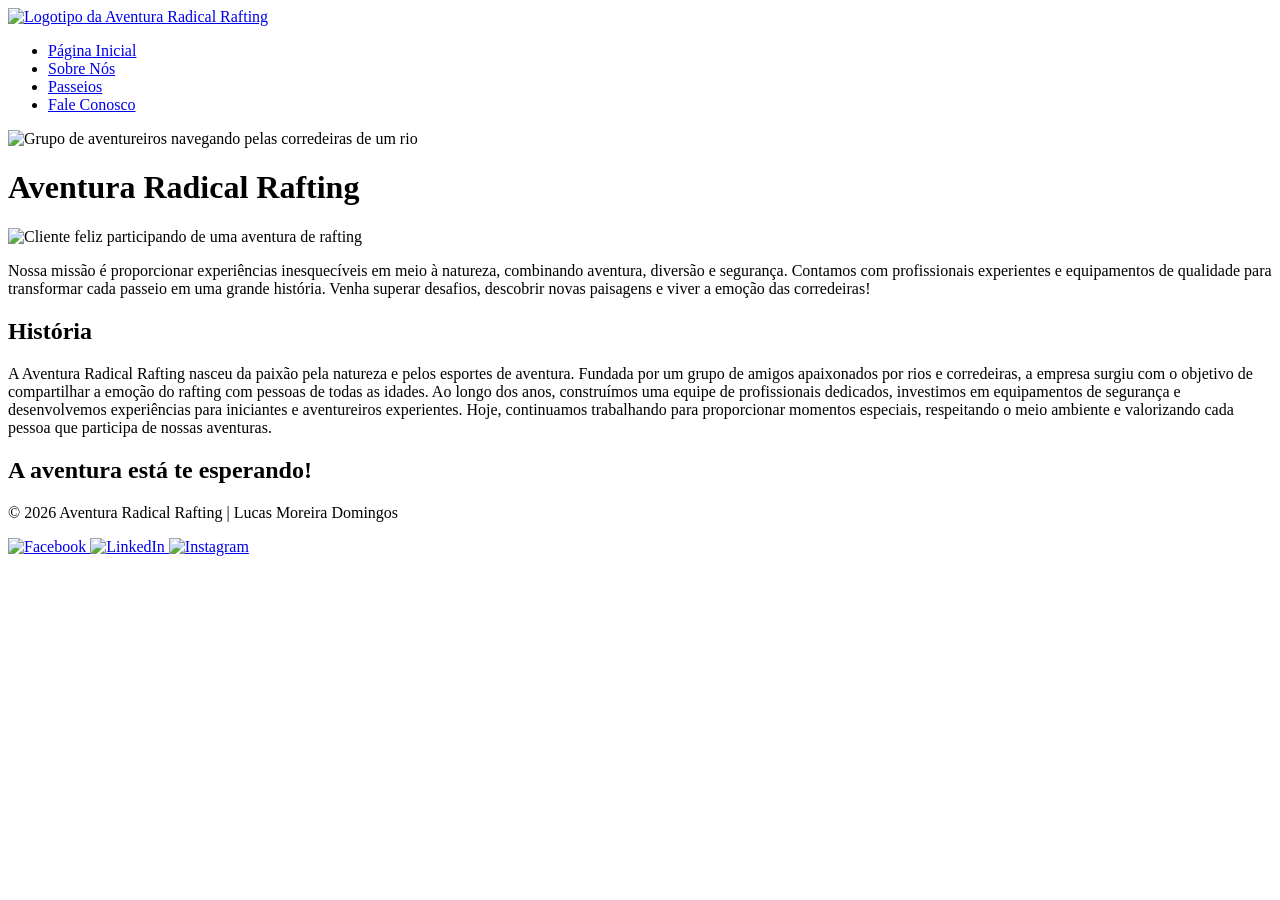
==== wwr/sobre.html @ 20a02929 "Merge branch 'main' of https://github.com/Luketa3965/wdd130" ====
<!DOCTYPE html>
<html lang="pt-BR">

<head>
    <meta charset="UTF-8">
    <meta name="viewport" content="width=device-width, initial-scale=1.0">

    <meta name="description"
        content="Conheça a Aventura Radical Rafting, nossa história, equipe e paixão por proporcionar aventuras emocionantes e seguras nas corredeiras.">

    <meta name="author" content="Lucas Moreira Domingos">

    <title>Sobre Nós | Aventura Radical Rafting</title>

    <link rel="stylesheet" href="estilos/rafting.css">

    <link rel="icon" href="imagens/favicon.png" type="image/png">
</head>

<body>

    <header>
        <a href="index.html" class="logo">
            <img src="imagens/logo.png"
                alt="Logotipo da Aventura Radical Rafting">
        </a>

        <nav aria-label="Navegação principal">
            <ul>
                <li><a href="index.html">Página Inicial</a></li>
                <li><a href="sobre.html" aria-current="page">Sobre Nós</a></li>
                <li><a href="passeios.html">Passeios</a></li>
                <li><a href="contato.html">Fale Conosco</a></li>
            </ul>
        </nav>
    </header>

    <main>

        <div class="hero">

            <img class="hero-background"
                src="imagens/rafting-hero.jpg"
                alt="Grupo de aventureiros navegando pelas corredeiras de um rio">

            <h1>Aventura Radical Rafting</h1>

            <article class="hero-article">

                <img src="imagens/rafting-client.jpg"
                    alt="Cliente feliz participando de uma aventura de rafting">

                <p>
                    Nossa missão é proporcionar experiências inesquecíveis
                    em meio à natureza, combinando aventura, diversão e
                    segurança. Contamos com profissionais experientes e
                    equipamentos de qualidade para transformar cada passeio
                    em uma grande história. Venha superar desafios,
                    descobrir novas paisagens e viver a emoção das corredeiras!
                </p>

            </article>

        </div>

        <section class="history">

            <h2>História</h2>

            <p>
                A Aventura Radical Rafting nasceu da paixão pela natureza
                e pelos esportes de aventura. Fundada por um grupo de amigos
                apaixonados por rios e corredeiras, a empresa surgiu com
                o objetivo de compartilhar a emoção do rafting com pessoas
                de todas as idades.

                Ao longo dos anos, construímos uma equipe de profissionais
                dedicados, investimos em equipamentos de segurança e
                desenvolvemos experiências para iniciantes e aventureiros
                experientes.

                Hoje, continuamos trabalhando para proporcionar momentos
                especiais, respeitando o meio ambiente e valorizando
                cada pessoa que participa de nossas aventuras.
            </p>

        </section>

        <section class="adventure">

            <h2>A aventura está te esperando!</h2>

        </section>

    </main>

    <footer>

        <p>
            &copy; 2026 Aventura Radical Rafting |
            Lucas Moreira Domingos
        </p>

        <nav class="redes-sociais" aria-label="Redes sociais">

            <a href="https://facebook.com" target="_blank"
                rel="noopener noreferrer">
                <img src="imagens/facebook.svg"
                    alt="Facebook">
            </a>

            <a href="https://linkedin.com" target="_blank"
                rel="noopener noreferrer">
                <img src="imagens/linkedin.svg"
                    alt="LinkedIn">
            </a>

            <a href="https://instagram.com" target="_blank"
                rel="noopener noreferrer">
                <img src="imagens/instagram.svg"
                    alt="Instagram">
            </a>

        </nav>

    </footer>

</body>
</html>
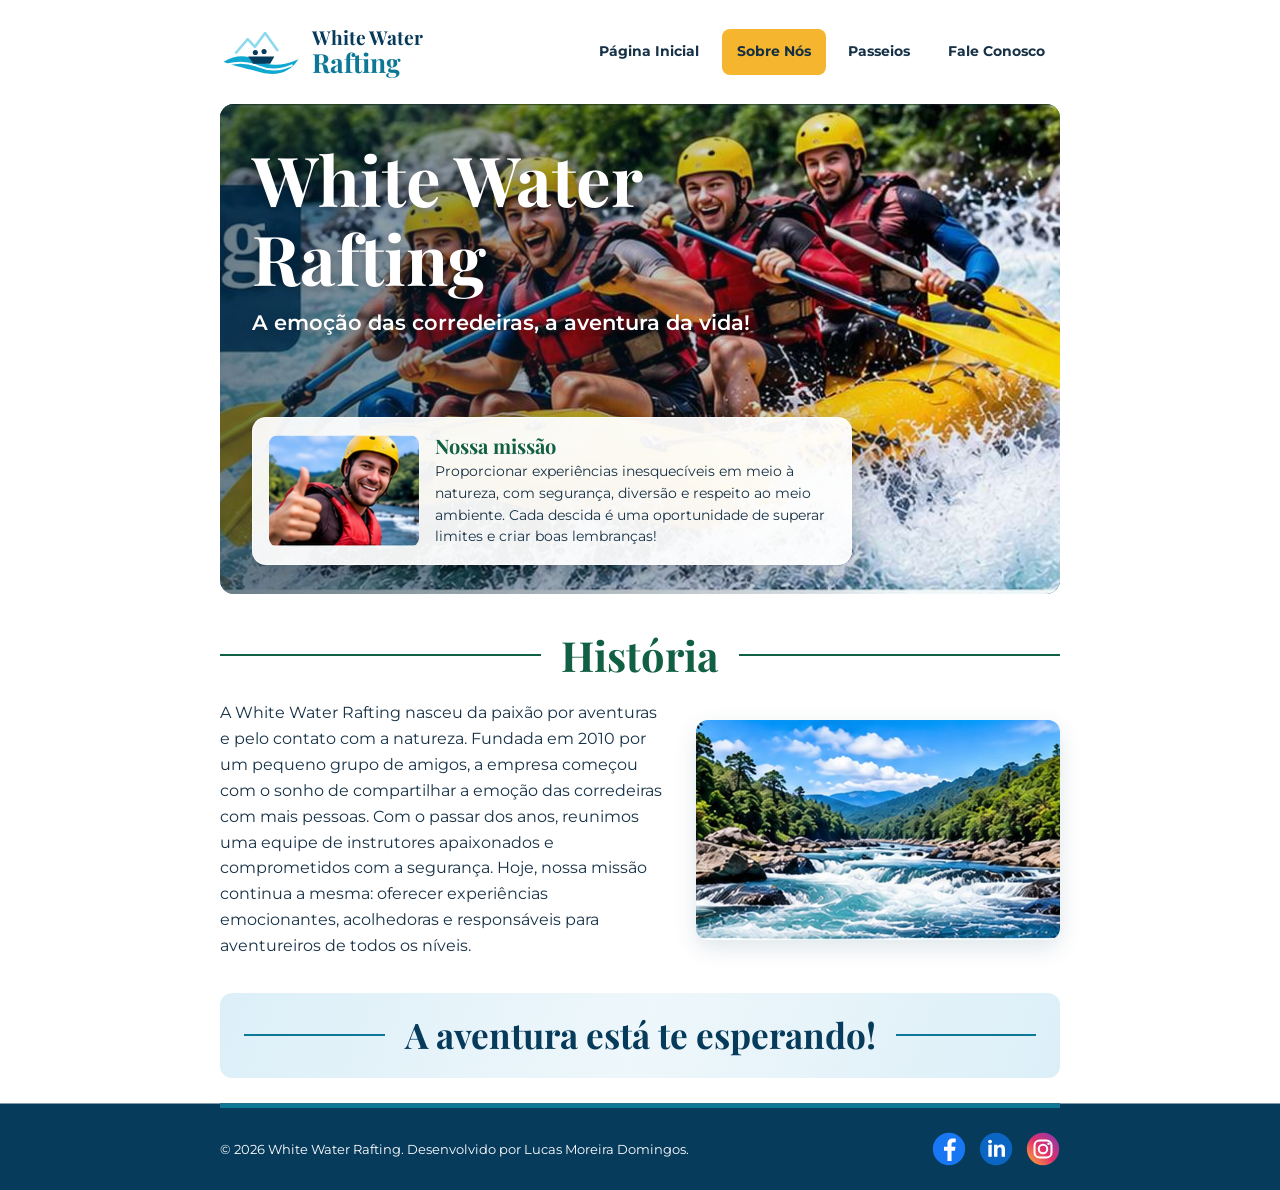
==== commit 22778821: "Merge branch 'main' of https://github.com/Luketa3965/wdd130" ====
--- a/wwr/sobre.html
+++ b/wwr/sobre.html
@@ -1,130 +1,78 @@
-
 <!DOCTYPE html>
 <html lang="pt-BR">
+<head>
+  <meta charset="UTF-8">
+  <meta name="viewport" content="width=device-width, initial-scale=1.0">
+  <meta name="description" content="Conheça a White Water Rafting: nossa história, nossa missão e a paixão por aventuras seguras nas corredeiras.">
+  <meta name="author" content="Lucas Moreira Domingos">
+  <title>Sobre Nós | White Water Rafting</title>
+  <link rel="icon" href="imagens/favicon.svg" type="image/svg+xml">
+  <link rel="preconnect" href="https://fonts.googleapis.com">
+  <link rel="preconnect" href="https://fonts.gstatic.com" crossorigin>
+  <link href="https://fonts.googleapis.com/css2?family=Montserrat:wght@400;500;600;700;800&family=Playfair+Display:wght@600;700;800&display=swap" rel="stylesheet">
+  <link rel="stylesheet" href="estilos/rafting.css">
+</head>
+<body>
+  <header class="site-header">
+    <a class="brand" href="index.html" aria-label="White Water Rafting - Página Inicial">
+      <img src="imagens/logo.svg" alt="Logotipo White Water Rafting: montanhas, rio e bote">
+      <span><strong>White Water</strong><b>Rafting</b></span>
+    </a>
+    <nav class="main-nav" aria-label="Navegação principal">
+      <ul>
+        <li><a href="index.html">Página Inicial</a></li>
+        <li><a href="sobre.html" aria-current="page">Sobre Nós</a></li>
+        <li><a href="passeios.html">Passeios</a></li>
+        <li><a href="contato.html">Fale Conosco</a></li>
+      </ul>
+    </nav>
+  </header>
 
-<head>
-    <meta charset="UTF-8">
-    <meta name="viewport" content="width=device-width, initial-scale=1.0">
+  <main>
+    <div class="hero">
+      <img class="hero-image" src="imagens/rafting-hero.jpg" alt="Grupo de aventureiros praticando rafting em um rio de corredeiras">
+      <div class="hero-content">
+        <h1>White Water Rafting</h1>
+        <p class="hero-subtitle">A emoção das corredeiras, a aventura da vida!</p>
+      </div>
+      <article class="mission-card">
+        <img src="imagens/cliente.jpg" alt="Cliente sorridente usando capacete e colete salva-vidas durante uma aventura">
+        <div>
+          <h2>Nossa missão</h2>
+          <p>Proporcionar experiências inesquecíveis em meio à natureza, com segurança, diversão e respeito ao meio ambiente. Cada descida é uma oportunidade de superar limites e criar boas lembranças!</p>
+        </div>
+      </article>
+    </div>
 
-    <meta name="description"
-        content="Conheça a Aventura Radical Rafting, nossa história, equipe e paixão por proporcionar aventuras emocionantes e seguras nas corredeiras.">
+    <section class="history-section" aria-labelledby="history-title">
+      <div class="section-heading">
+        <span aria-hidden="true"></span>
+        <h2 id="history-title">História</h2>
+        <span aria-hidden="true"></span>
+      </div>
+      <div class="history-content">
+        <p>A White Water Rafting nasceu da paixão por aventuras e pelo contato com a natureza. Fundada em 2010 por um pequeno grupo de amigos, a empresa começou com o sonho de compartilhar a emoção das corredeiras com mais pessoas. Com o passar dos anos, reunimos uma equipe de instrutores apaixonados e comprometidos com a segurança. Hoje, nossa missão continua a mesma: oferecer experiências emocionantes, acolhedoras e responsáveis para aventureiros de todos os níveis.</p>
+        <img src="imagens/rio-historia.jpg" alt="Rio de águas claras passando por pedras e uma paisagem verde de montanhas">
+      </div>
+    </section>
 
-    <meta name="author" content="Lucas Moreira Domingos">
+    <section class="adventure-section" aria-labelledby="adventure-title">
+      <div class="section-heading">
+        <span aria-hidden="true"></span>
+        <h2 id="adventure-title">A aventura está te esperando!</h2>
+        <span aria-hidden="true"></span>
+      </div>
+    </section>
+  </main>
 
-    <title>Sobre Nós | Aventura Radical Rafting</title>
-
-    <link rel="stylesheet" href="estilos/rafting.css">
-
-    <link rel="icon" href="imagens/favicon.png" type="image/png">
-</head>
-
-<body>
-
-    <header>
-        <a href="index.html" class="logo">
-            <img src="imagens/logo.png"
-                alt="Logotipo da Aventura Radical Rafting">
-        </a>
-
-        <nav aria-label="Navegação principal">
-            <ul>
-                <li><a href="index.html">Página Inicial</a></li>
-                <li><a href="sobre.html" aria-current="page">Sobre Nós</a></li>
-                <li><a href="passeios.html">Passeios</a></li>
-                <li><a href="contato.html">Fale Conosco</a></li>
-            </ul>
-        </nav>
-    </header>
-
-    <main>
-
-        <div class="hero">
-
-            <img class="hero-background"
-                src="imagens/rafting-hero.jpg"
-                alt="Grupo de aventureiros navegando pelas corredeiras de um rio">
-
-            <h1>Aventura Radical Rafting</h1>
-
-            <article class="hero-article">
-
-                <img src="imagens/rafting-client.jpg"
-                    alt="Cliente feliz participando de uma aventura de rafting">
-
-                <p>
-                    Nossa missão é proporcionar experiências inesquecíveis
-                    em meio à natureza, combinando aventura, diversão e
-                    segurança. Contamos com profissionais experientes e
-                    equipamentos de qualidade para transformar cada passeio
-                    em uma grande história. Venha superar desafios,
-                    descobrir novas paisagens e viver a emoção das corredeiras!
-                </p>
-
-            </article>
-
-        </div>
-
-        <section class="history">
-
-            <h2>História</h2>
-
-            <p>
-                A Aventura Radical Rafting nasceu da paixão pela natureza
-                e pelos esportes de aventura. Fundada por um grupo de amigos
-                apaixonados por rios e corredeiras, a empresa surgiu com
-                o objetivo de compartilhar a emoção do rafting com pessoas
-                de todas as idades.
-
-                Ao longo dos anos, construímos uma equipe de profissionais
-                dedicados, investimos em equipamentos de segurança e
-                desenvolvemos experiências para iniciantes e aventureiros
-                experientes.
-
-                Hoje, continuamos trabalhando para proporcionar momentos
-                especiais, respeitando o meio ambiente e valorizando
-                cada pessoa que participa de nossas aventuras.
-            </p>
-
-        </section>
-
-        <section class="adventure">
-
-            <h2>A aventura está te esperando!</h2>
-
-        </section>
-
-    </main>
-
-    <footer>
-
-        <p>
-            &copy; 2026 Aventura Radical Rafting |
-            Lucas Moreira Domingos
-        </p>
-
-        <nav class="redes-sociais" aria-label="Redes sociais">
-
-            <a href="https://facebook.com" target="_blank"
-                rel="noopener noreferrer">
-                <img src="imagens/facebook.svg"
-                    alt="Facebook">
-            </a>
-
-            <a href="https://linkedin.com" target="_blank"
-                rel="noopener noreferrer">
-                <img src="imagens/linkedin.svg"
-                    alt="LinkedIn">
-            </a>
-
-            <a href="https://instagram.com" target="_blank"
-                rel="noopener noreferrer">
-                <img src="imagens/instagram.svg"
-                    alt="Instagram">
-            </a>
-
-        </nav>
-
-    </footer>
-
+  <footer class="site-footer">
+    <p>© <span id="year">2026</span> White Water Rafting. Desenvolvido por Lucas Moreira Domingos.</p>
+    <nav class="redes-sociais" aria-label="Redes sociais">
+      <a href="https://www.facebook.com/" target="_blank" rel="noopener noreferrer" aria-label="Facebook"><img src="imagens/facebook.svg" alt="Ícone do Facebook"></a>
+      <a href="https://www.linkedin.com/" target="_blank" rel="noopener noreferrer" aria-label="LinkedIn"><img src="imagens/linkedin.svg" alt="Ícone do LinkedIn"></a>
+      <a href="https://www.instagram.com/" target="_blank" rel="noopener noreferrer" aria-label="Instagram"><img src="imagens/instagram.svg" alt="Ícone do Instagram"></a>
+    </nav>
+  </footer>
+  <script src="scripts/main.js" defer></script>
 </body>
 </html>
--- a/wwr/estilos/rafting.css
+++ b/wwr/estilos/rafting.css
@@ -0,0 +1,184 @@
+:root {
+  --cor-primaria: #073b5c;
+  --cor-secundaria: #0d7896;
+  --cor-destaque: #f6b52e;
+  --cor-verde: #126044;
+  --cor-texto: #173247;
+  --cor-clara: #f3f8fb;
+  --fonte-titulo: "Playfair Display", Georgia, serif;
+  --fonte-body: "Montserrat", Arial, sans-serif;
+}
+
+* { margin: 0; padding: 0; box-sizing: border-box; }
+html { scroll-behavior: smooth; }
+body {
+  font-family: var(--fonte-body);
+  color: var(--cor-texto);
+  background: #fff;
+  line-height: 1.65;
+}
+img { max-width: 100%; }
+a { color: inherit; }
+.site-header, main, .site-footer {
+  width: min(100% - 2rem, 840px);
+  margin: 0 auto;
+}
+.site-header {
+  min-height: 104px;
+  display: flex;
+  align-items: center;
+  justify-content: space-between;
+  gap: 2rem;
+  padding: 1rem 0;
+}
+.brand {
+  display: inline-flex;
+  align-items: center;
+  gap: .65rem;
+  text-decoration: none;
+  color: var(--cor-primaria);
+  flex-shrink: 0;
+}
+.brand img { width: 82px; height: 68px; }
+.brand span { display: grid; line-height: 1.08; font-family: var(--fonte-titulo); }
+.brand strong { font-size: 1.2rem; }
+.brand b { color: var(--cor-secundaria); font-size: 1.65rem; }
+.main-nav ul {
+  display: flex;
+  flex-wrap: wrap;
+  justify-content: flex-end;
+  align-items: center;
+  gap: .45rem;
+  list-style: none;
+}
+.main-nav a {
+  display: block;
+  padding: .7rem .95rem;
+  border-radius: 8px;
+  text-decoration: none;
+  font-size: .88rem;
+  font-weight: 700;
+  transition: background-color .2s ease, color .2s ease;
+}
+.main-nav a:hover, .main-nav a[aria-current="page"] {
+  background: var(--cor-destaque);
+  color: #142f42;
+}
+.hero {
+  position: relative;
+  min-height: 490px;
+  overflow: hidden;
+  border-radius: 14px;
+  background: var(--cor-primaria);
+  isolation: isolate;
+}
+.hero::after {
+  content: "";
+  position: absolute;
+  inset: 0;
+  z-index: -1;
+  background: linear-gradient(90deg, rgba(3, 35, 55, .58), rgba(3, 35, 55, .03) 82%);
+}
+.hero .hero-image {
+  position: absolute;
+  inset: 0;
+  z-index: -2;
+  width: 100%;
+  height: 100%;
+  object-fit: cover;
+  object-position: center;
+}
+.hero-content {
+  width: min(680px, 90%);
+  padding: 2.2rem 2rem 1rem;
+  color: white;
+  text-shadow: 0 2px 12px rgba(0,0,0,.35);
+}
+h1, h2 { font-family: var(--fonte-titulo); line-height: 1.15; }
+.hero h1 { font-size: clamp(2.5rem, 6vw, 4.3rem); }
+.hero-subtitle { margin-top: .55rem; font-size: clamp(1rem, 2vw, 1.3rem); font-weight: 600; }
+.mission-card {
+  position: absolute;
+  left: 2rem;
+  bottom: 1.8rem;
+  display: flex;
+  align-items: center;
+  gap: 1rem;
+  width: min(600px, calc(100% - 4rem));
+  padding: 1rem;
+  border: 1px solid rgba(255,255,255,.65);
+  border-radius: 14px;
+  background: rgba(255,255,255,.94);
+  box-shadow: 0 12px 32px rgba(0,0,0,.18);
+}
+.mission-card img {
+  width: 150px;
+  height: 112px;
+  flex: 0 0 auto;
+  object-fit: cover;
+  border-radius: 9px;
+}
+.mission-card h2 { margin-bottom: .25rem; color: var(--cor-verde); font-size: 1.25rem; }
+.mission-card p { font-size: .88rem; line-height: 1.55; }
+.history-section { padding: 2.3rem 0 1.8rem; }
+.section-heading { display: flex; align-items: center; justify-content: center; gap: 1.25rem; margin-bottom: 1.35rem; text-align: center; }
+.section-heading span { height: 2px; flex: 1; background: var(--cor-verde); }
+.section-heading h2 { color: var(--cor-verde); font-size: clamp(1.8rem, 4vw, 2.6rem); }
+.history-content { display: grid; grid-template-columns: 1.1fr .9fr; align-items: center; gap: 2rem; }
+.history-content p { font-size: .98rem; }
+.history-content img { width: 100%; height: 220px; object-fit: cover; border-radius: 12px; box-shadow: 0 8px 22px rgba(7,59,92,.13); }
+.adventure-section {
+  margin: .3rem 0 1.6rem;
+  padding: 1.4rem 1.5rem;
+  border-radius: 12px;
+  background: linear-gradient(110deg, #dceff8, #eef7fb, #dceff8);
+}
+.adventure-section .section-heading { margin: 0; }
+.adventure-section h2 { color: var(--cor-primaria); font-size: clamp(1.45rem, 3.5vw, 2.2rem); }
+.adventure-section .section-heading span { background: var(--cor-secundaria); }
+.site-footer {
+  display: flex;
+  align-items: center;
+  justify-content: space-between;
+  gap: 1.5rem;
+  padding: 1.5rem 0;
+  border-top: 5px solid var(--cor-secundaria);
+  color: #fff;
+  background: var(--cor-primaria);
+  box-shadow: 0 0 0 100vmax var(--cor-primaria);
+  clip-path: inset(0 -100vmax);
+}
+.site-footer p { font-size: .82rem; }
+.redes-sociais { display: flex; align-items: center; gap: .8rem; }
+.redes-sociais a { display: inline-flex; text-decoration: none; transition: transform .2s ease; }
+.redes-sociais a:hover { transform: translateY(-3px); }
+.redes-sociais img { display: block; width: 34px; height: 34px; }
+
+@media (max-width: 760px) {
+  .site-header { flex-direction: column; gap: .8rem; }
+  .main-nav ul { justify-content: center; }
+  .main-nav a { padding: .55rem .65rem; font-size: .78rem; }
+  .hero { min-height: 590px; }
+  .hero-content { padding: 1.6rem 1.25rem; }
+  .mission-card { left: 1rem; bottom: 1rem; width: calc(100% - 2rem); }
+  .mission-card img { width: 112px; height: 112px; }
+  .mission-card p { font-size: .78rem; }
+  .history-content { grid-template-columns: 1fr; gap: 1rem; }
+  .history-content img { height: 210px; }
+  .site-footer { flex-direction: column; text-align: center; }
+}
+@media (max-width: 430px) {
+  .brand img { width: 68px; height: 58px; }
+  .brand strong { font-size: 1rem; }
+  .brand b { font-size: 1.4rem; }
+  .main-nav ul { gap: .15rem; }
+  .main-nav a { padding: .45rem .48rem; font-size: .7rem; }
+  .hero { min-height: 620px; }
+  .hero h1 { font-size: 2.45rem; }
+  .mission-card { align-items: flex-start; gap: .7rem; padding: .7rem; }
+  .mission-card img { width: 88px; height: 100px; }
+  .mission-card h2 { font-size: 1.05rem; }
+  .mission-card p { font-size: .72rem; }
+  .section-heading { gap: .6rem; }
+  .adventure-section { padding: 1.1rem .7rem; }
+}
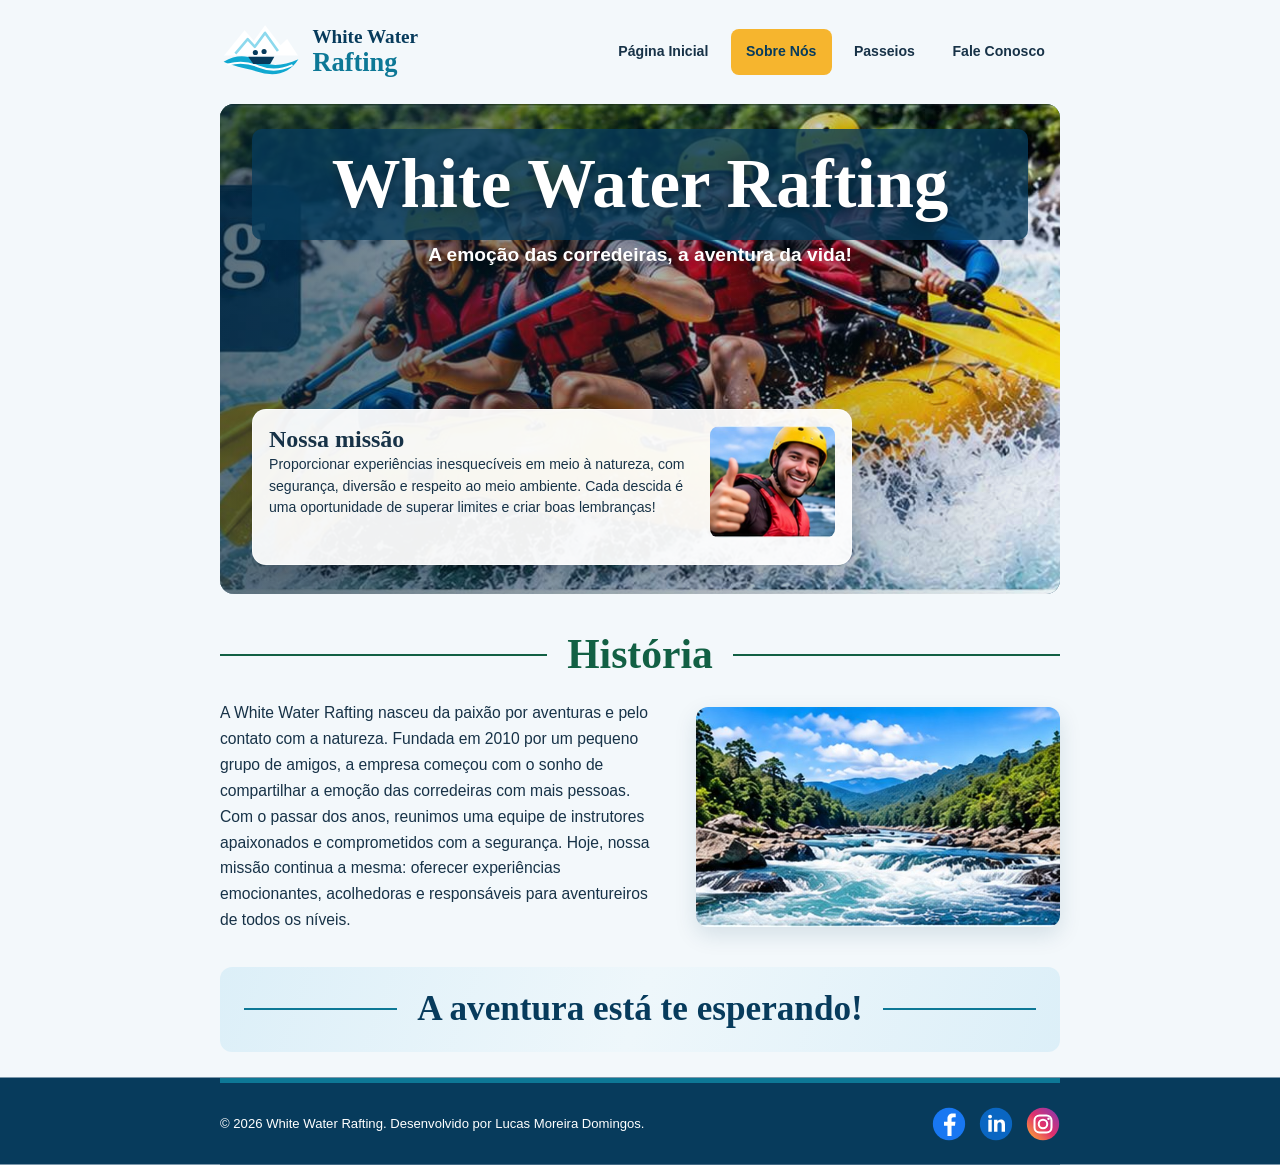
==== commit 997d047d: "Merge branch 'main' of https://github.com/Luketa3965/wdd130" ====
--- a/wwr/sobre.html
+++ b/wwr/sobre.html
@@ -1,78 +1,219 @@
+
 <!DOCTYPE html>
 <html lang="pt-BR">
+
 <head>
-  <meta charset="UTF-8">
-  <meta name="viewport" content="width=device-width, initial-scale=1.0">
-  <meta name="description" content="Conheça a White Water Rafting: nossa história, nossa missão e a paixão por aventuras seguras nas corredeiras.">
-  <meta name="author" content="Lucas Moreira Domingos">
-  <title>Sobre Nós | White Water Rafting</title>
-  <link rel="icon" href="imagens/favicon.svg" type="image/svg+xml">
-  <link rel="preconnect" href="https://fonts.googleapis.com">
-  <link rel="preconnect" href="https://fonts.gstatic.com" crossorigin>
-  <link href="https://fonts.googleapis.com/css2?family=Montserrat:wght@400;500;600;700;800&family=Playfair+Display:wght@600;700;800&display=swap" rel="stylesheet">
-  <link rel="stylesheet" href="estilos/rafting.css">
+    <meta charset="UTF-8">
+    <meta name="viewport" content="width=device-width, initial-scale=1.0">
+
+    <meta name="description"
+        content="Conheça a White Water Rafting: nossa história, nossa missão e a paixão por aventuras seguras nas corredeiras.">
+
+    <meta name="author" content="Lucas Moreira Domingos">
+
+    <title>Sobre Nós | White Water Rafting</title>
+
+    <!-- Favicon -->
+    <link rel="icon" href="imagens/favicon.svg" type="image/svg+xml">
+
+    <!-- CSS externo -->
+    <link rel="stylesheet" href="estilos/rafting.css">
 </head>
+
 <body>
-  <header class="site-header">
-    <a class="brand" href="index.html" aria-label="White Water Rafting - Página Inicial">
-      <img src="imagens/logo.svg" alt="Logotipo White Water Rafting: montanhas, rio e bote">
-      <span><strong>White Water</strong><b>Rafting</b></span>
-    </a>
-    <nav class="main-nav" aria-label="Navegação principal">
-      <ul>
-        <li><a href="index.html">Página Inicial</a></li>
-        <li><a href="sobre.html" aria-current="page">Sobre Nós</a></li>
-        <li><a href="passeios.html">Passeios</a></li>
-        <li><a href="contato.html">Fale Conosco</a></li>
-      </ul>
-    </nav>
-  </header>
-
-  <main>
-    <div class="hero">
-      <img class="hero-image" src="imagens/rafting-hero.jpg" alt="Grupo de aventureiros praticando rafting em um rio de corredeiras">
-      <div class="hero-content">
-        <h1>White Water Rafting</h1>
-        <p class="hero-subtitle">A emoção das corredeiras, a aventura da vida!</p>
-      </div>
-      <article class="mission-card">
-        <img src="imagens/cliente.jpg" alt="Cliente sorridente usando capacete e colete salva-vidas durante uma aventura">
-        <div>
-          <h2>Nossa missão</h2>
-          <p>Proporcionar experiências inesquecíveis em meio à natureza, com segurança, diversão e respeito ao meio ambiente. Cada descida é uma oportunidade de superar limites e criar boas lembranças!</p>
+
+    <!-- CABEÇALHO -->
+    <header class="site-header">
+
+        <a class="brand" href="index.html"
+            aria-label="White Water Rafting - Página Inicial">
+
+            <img src="imagens/logo.svg"
+                alt="Logotipo White Water Rafting: montanhas, rio e bote">
+
+            <span>
+                <strong>White Water</strong>
+                <b>Rafting</b>
+            </span>
+
+        </a>
+
+        <!-- NAVEGAÇÃO -->
+        <nav class="main-nav" aria-label="Navegação principal">
+
+            <ul>
+                <li><a href="index.html">Página Inicial</a></li>
+
+                <li>
+                    <a href="sobre.html" aria-current="page">
+                        Sobre Nós
+                    </a>
+                </li>
+
+                <li><a href="passeios.html">Passeios</a></li>
+
+                <li><a href="contato.html">Fale Conosco</a></li>
+            </ul>
+
+        </nav>
+
+    </header>
+
+    <!-- CONTEÚDO PRINCIPAL -->
+    <main>
+
+        <!-- HERO -->
+        <div class="hero">
+
+            <!-- Imagem principal -->
+            <img
+                class="hero-image"
+                src="imagens/rafting-hero.jpg"
+                alt="Grupo de aventureiros praticando rafting em um rio de corredeiras">
+
+            <!-- Título e subtítulo -->
+            <div class="hero-content">
+
+                <h1>White Water Rafting</h1>
+
+                <p class="hero-subtitle">
+                    A emoção das corredeiras, a aventura da vida!
+                </p>
+
+            </div>
+
+            <!-- Artigo sobre a missão da empresa -->
+            <article class="mission-card">
+
+                <img
+                    src="imagens/cliente.jpg"
+                    alt="Cliente sorridente usando capacete e colete salva-vidas durante uma aventura">
+
+                <div>
+
+                    <h2>Nossa missão</h2>
+
+                    <p>
+                        Proporcionar experiências inesquecíveis em meio
+                        à natureza, com segurança, diversão e respeito
+                        ao meio ambiente. Cada descida é uma oportunidade
+                        de superar limites e criar boas lembranças!
+                    </p>
+
+                </div>
+
+            </article>
+
         </div>
-      </article>
-    </div>
-
-    <section class="history-section" aria-labelledby="history-title">
-      <div class="section-heading">
-        <span aria-hidden="true"></span>
-        <h2 id="history-title">História</h2>
-        <span aria-hidden="true"></span>
-      </div>
-      <div class="history-content">
-        <p>A White Water Rafting nasceu da paixão por aventuras e pelo contato com a natureza. Fundada em 2010 por um pequeno grupo de amigos, a empresa começou com o sonho de compartilhar a emoção das corredeiras com mais pessoas. Com o passar dos anos, reunimos uma equipe de instrutores apaixonados e comprometidos com a segurança. Hoje, nossa missão continua a mesma: oferecer experiências emocionantes, acolhedoras e responsáveis para aventureiros de todos os níveis.</p>
-        <img src="imagens/rio-historia.jpg" alt="Rio de águas claras passando por pedras e uma paisagem verde de montanhas">
-      </div>
-    </section>
-
-    <section class="adventure-section" aria-labelledby="adventure-title">
-      <div class="section-heading">
-        <span aria-hidden="true"></span>
-        <h2 id="adventure-title">A aventura está te esperando!</h2>
-        <span aria-hidden="true"></span>
-      </div>
-    </section>
-  </main>
-
-  <footer class="site-footer">
-    <p>© <span id="year">2026</span> White Water Rafting. Desenvolvido por Lucas Moreira Domingos.</p>
-    <nav class="redes-sociais" aria-label="Redes sociais">
-      <a href="https://www.facebook.com/" target="_blank" rel="noopener noreferrer" aria-label="Facebook"><img src="imagens/facebook.svg" alt="Ícone do Facebook"></a>
-      <a href="https://www.linkedin.com/" target="_blank" rel="noopener noreferrer" aria-label="LinkedIn"><img src="imagens/linkedin.svg" alt="Ícone do LinkedIn"></a>
-      <a href="https://www.instagram.com/" target="_blank" rel="noopener noreferrer" aria-label="Instagram"><img src="imagens/instagram.svg" alt="Ícone do Instagram"></a>
-    </nav>
-  </footer>
-  <script src="scripts/main.js" defer></script>
+
+        <!-- SEÇÃO HISTÓRIA -->
+        <section class="history-section"
+            aria-labelledby="history-title">
+
+            <div class="section-heading">
+
+                <span aria-hidden="true"></span>
+
+                <h2 id="history-title">História</h2>
+
+                <span aria-hidden="true"></span>
+
+            </div>
+
+            <div class="history-content">
+
+                <p>
+                    A White Water Rafting nasceu da paixão por aventuras
+                    e pelo contato com a natureza. Fundada em 2010 por
+                    um pequeno grupo de amigos, a empresa começou com
+                    o sonho de compartilhar a emoção das corredeiras
+                    com mais pessoas.
+
+                    Com o passar dos anos, reunimos uma equipe de
+                    instrutores apaixonados e comprometidos com a
+                    segurança.
+
+                    Hoje, nossa missão continua a mesma: oferecer
+                    experiências emocionantes, acolhedoras e
+                    responsáveis para aventureiros de todos os níveis.
+                </p>
+
+                <img
+                    src="imagens/rio-historia.jpg"
+                    alt="Rio de águas claras passando por pedras e uma paisagem verde de montanhas">
+
+            </div>
+
+        </section>
+
+        <!-- SEÇÃO AVENTURA -->
+        <section class="adventure-section"
+            aria-labelledby="adventure-title">
+
+            <div class="section-heading">
+
+                <span aria-hidden="true"></span>
+
+                <h2 id="adventure-title">
+                    A aventura está te esperando!
+                </h2>
+
+                <span aria-hidden="true"></span>
+
+            </div>
+
+        </section>
+
+    </main>
+
+    <!-- RODAPÉ -->
+    <footer class="site-footer">
+
+        <p>
+            © <span id="year">2026</span>
+            White Water Rafting.
+            Desenvolvido por Lucas Moreira Domingos.
+        </p>
+
+        <!-- REDES SOCIAIS -->
+        <nav class="redes-sociais" aria-label="Redes sociais">
+
+            <a href="https://www.facebook.com/"
+                target="_blank"
+                rel="noopener noreferrer"
+                aria-label="Facebook">
+
+                <img src="imagens/facebook.svg"
+                    alt="Ícone do Facebook">
+
+            </a>
+
+            <a href="https://www.linkedin.com/"
+                target="_blank"
+                rel="noopener noreferrer"
+                aria-label="LinkedIn">
+
+                <img src="imagens/linkedin.svg"
+                    alt="Ícone do LinkedIn">
+
+            </a>
+
+            <a href="https://www.instagram.com/"
+                target="_blank"
+                rel="noopener noreferrer"
+                aria-label="Instagram">
+
+                <img src="imagens/instagram.svg"
+                    alt="Ícone do Instagram">
+
+            </a>
+
+        </nav>
+
+    </footer>
+
+    <!-- JAVASCRIPT -->
+    <script src="scripts/main.js" defer></script>
+
 </body>
 </html>
--- a/wwr/estilos/rafting.css
+++ b/wwr/estilos/rafting.css
@@ -1,184 +1,596 @@
+
+/* =========================================
+   WHITE WATER RAFTING - WDD130
+   Desenvolvido por Lucas Moreira Domingos
+========================================= */
+
+
+/* =========================================
+   1. VARIÁVEIS CSS
+========================================= */
+
 :root {
-  --cor-primaria: #073b5c;
-  --cor-secundaria: #0d7896;
-  --cor-destaque: #f6b52e;
-  --cor-verde: #126044;
-  --cor-texto: #173247;
-  --cor-clara: #f3f8fb;
-  --fonte-titulo: "Playfair Display", Georgia, serif;
-  --fonte-body: "Montserrat", Arial, sans-serif;
-}
-
-* { margin: 0; padding: 0; box-sizing: border-box; }
-html { scroll-behavior: smooth; }
+    --cor-primaria: #073b5c;
+    --cor-secundaria: #0d7896;
+    --cor-destaque: #f6b52e;
+    --cor-verde: #126044;
+    --cor-texto: #173247;
+    --cor-clara: #f3f8fb;
+
+    --fonte-titulo: Georgia, "Times New Roman", serif;
+    --fonte-body: Arial, Helvetica, sans-serif;
+}
+
+
+/* =========================================
+   2. RESET UNIVERSAL
+========================================= */
+
+*,
+*::before,
+*::after {
+    margin: 0;
+    padding: 0;
+    box-sizing: border-box;
+}
+
+
+/* =========================================
+   3. CONFIGURAÇÕES GERAIS
+========================================= */
+
+html {
+    scroll-behavior: smooth;
+}
+
 body {
-  font-family: var(--fonte-body);
-  color: var(--cor-texto);
-  background: #fff;
-  line-height: 1.65;
-}
-img { max-width: 100%; }
-a { color: inherit; }
-.site-header, main, .site-footer {
-  width: min(100% - 2rem, 840px);
-  margin: 0 auto;
-}
+    font-family: var(--fonte-body);
+    color: var(--cor-texto);
+    background-color: var(--cor-clara);
+    line-height: 1.65;
+}
+
+img {
+    max-width: 100%;
+}
+
+a {
+    color: inherit;
+}
+
+h1,
+h2 {
+    font-family: var(--fonte-titulo);
+    line-height: 1.15;
+}
+
+
+/* =========================================
+   4. LARGURA E CENTRALIZAÇÃO
+========================================= */
+
+.site-header,
+main,
+.site-footer {
+    width: min(100% - 2rem, 840px);
+    margin: 0 auto;
+}
+
+
+/* =========================================
+   5. CABEÇALHO
+========================================= */
+
 .site-header {
-  min-height: 104px;
-  display: flex;
-  align-items: center;
-  justify-content: space-between;
-  gap: 2rem;
-  padding: 1rem 0;
-}
+    min-height: 104px;
+    display: flex;
+    align-items: center;
+    justify-content: space-between;
+    gap: 2rem;
+    padding: 1rem 0;
+}
+
+
+/* LOGOTIPO */
+
 .brand {
-  display: inline-flex;
-  align-items: center;
-  gap: .65rem;
-  text-decoration: none;
-  color: var(--cor-primaria);
-  flex-shrink: 0;
-}
-.brand img { width: 82px; height: 68px; }
-.brand span { display: grid; line-height: 1.08; font-family: var(--fonte-titulo); }
-.brand strong { font-size: 1.2rem; }
-.brand b { color: var(--cor-secundaria); font-size: 1.65rem; }
+    display: inline-flex;
+    align-items: center;
+    gap: 0.65rem;
+    text-decoration: none;
+    color: var(--cor-primaria);
+    flex-shrink: 0;
+}
+
+.brand img {
+    width: 82px;
+    height: 68px;
+    object-fit: contain;
+}
+
+.brand span {
+    display: grid;
+    line-height: 1.08;
+    font-family: var(--fonte-titulo);
+}
+
+.brand strong {
+    font-size: 1.2rem;
+}
+
+.brand b {
+    color: var(--cor-secundaria);
+    font-size: 1.65rem;
+}
+
+
+/* =========================================
+   6. MENU DE NAVEGAÇÃO
+========================================= */
+
 .main-nav ul {
-  display: flex;
-  flex-wrap: wrap;
-  justify-content: flex-end;
-  align-items: center;
-  gap: .45rem;
-  list-style: none;
-}
+    display: flex;
+    flex-wrap: wrap;
+    justify-content: flex-end;
+    align-items: center;
+    gap: 0.45rem;
+    list-style: none;
+}
+
 .main-nav a {
-  display: block;
-  padding: .7rem .95rem;
-  border-radius: 8px;
-  text-decoration: none;
-  font-size: .88rem;
-  font-weight: 700;
-  transition: background-color .2s ease, color .2s ease;
-}
-.main-nav a:hover, .main-nav a[aria-current="page"] {
-  background: var(--cor-destaque);
-  color: #142f42;
-}
+    display: block;
+    padding: 0.7rem 0.95rem;
+    border-radius: 8px;
+    text-decoration: none;
+    font-size: 0.88rem;
+    font-weight: 700;
+    transition: background-color 0.2s ease,
+                color 0.2s ease;
+}
+
+.main-nav a:hover,
+.main-nav a[aria-current="page"] {
+    background-color: var(--cor-destaque);
+    color: var(--cor-primaria);
+}
+
+
+/* =========================================
+   7. HERO - IMAGEM PRINCIPAL
+========================================= */
+
 .hero {
-  position: relative;
-  min-height: 490px;
-  overflow: hidden;
-  border-radius: 14px;
-  background: var(--cor-primaria);
-  isolation: isolate;
-}
+    position: relative;
+    min-height: 490px;
+    overflow: hidden;
+    border-radius: 14px;
+    background-color: var(--cor-primaria);
+    isolation: isolate;
+}
+
+/* Imagem de fundo */
+
+.hero .hero-image {
+    position: absolute;
+    inset: 0;
+    z-index: -2;
+
+    display: block;
+    width: 100%;
+    height: 100%;
+
+    object-fit: cover;
+    object-position: center;
+}
+
+/* Sobreposição escura */
+
 .hero::after {
-  content: "";
-  position: absolute;
-  inset: 0;
-  z-index: -1;
-  background: linear-gradient(90deg, rgba(3, 35, 55, .58), rgba(3, 35, 55, .03) 82%);
-}
-.hero .hero-image {
-  position: absolute;
-  inset: 0;
-  z-index: -2;
-  width: 100%;
-  height: 100%;
-  object-fit: cover;
-  object-position: center;
-}
+    content: "";
+    position: absolute;
+    inset: 0;
+    z-index: -1;
+
+    background: linear-gradient(
+        90deg,
+        rgba(3, 35, 55, 0.65),
+        rgba(3, 35, 55, 0.05)
+    );
+}
+
+
+/* =========================================
+   8. CONTEÚDO DO HERO
+========================================= */
+
 .hero-content {
-  width: min(680px, 90%);
-  padding: 2.2rem 2rem 1rem;
-  color: white;
-  text-shadow: 0 2px 12px rgba(0,0,0,.35);
-}
-h1, h2 { font-family: var(--fonte-titulo); line-height: 1.15; }
-.hero h1 { font-size: clamp(2.5rem, 6vw, 4.3rem); }
-.hero-subtitle { margin-top: .55rem; font-size: clamp(1rem, 2vw, 1.3rem); font-weight: 600; }
-.mission-card {
-  position: absolute;
-  left: 2rem;
-  bottom: 1.8rem;
-  display: flex;
-  align-items: center;
-  gap: 1rem;
-  width: min(600px, calc(100% - 4rem));
-  padding: 1rem;
-  border: 1px solid rgba(255,255,255,.65);
-  border-radius: 14px;
-  background: rgba(255,255,255,.94);
-  box-shadow: 0 12px 32px rgba(0,0,0,.18);
-}
-.mission-card img {
-  width: 150px;
-  height: 112px;
-  flex: 0 0 auto;
-  object-fit: cover;
-  border-radius: 9px;
-}
-.mission-card h2 { margin-bottom: .25rem; color: var(--cor-verde); font-size: 1.25rem; }
-.mission-card p { font-size: .88rem; line-height: 1.55; }
-.history-section { padding: 2.3rem 0 1.8rem; }
-.section-heading { display: flex; align-items: center; justify-content: center; gap: 1.25rem; margin-bottom: 1.35rem; text-align: center; }
-.section-heading span { height: 2px; flex: 1; background: var(--cor-verde); }
-.section-heading h2 { color: var(--cor-verde); font-size: clamp(1.8rem, 4vw, 2.6rem); }
-.history-content { display: grid; grid-template-columns: 1.1fr .9fr; align-items: center; gap: 2rem; }
-.history-content p { font-size: .98rem; }
-.history-content img { width: 100%; height: 220px; object-fit: cover; border-radius: 12px; box-shadow: 0 8px 22px rgba(7,59,92,.13); }
+    width: auto;
+    padding: 0;
+    color: #ffffff;
+    text-shadow: 0 2px 12px rgba(0, 0, 0, 0.35);
+}
+
+
+/* TÍTULO SOBRE A IMAGEM */
+
+.hero h1 {
+    position: absolute;
+
+    top: 25px;
+    left: 2rem;
+
+    width: calc(100% - 4rem);
+    padding: 16px 24px;
+
+    font-family: var(--fonte-titulo);
+    font-size: clamp(2.5rem, 6vw, 4.3rem);
+
+    text-align: center;
+
+    color: #ffffff;
+    background-color: rgba(7, 59, 92, 0.78);
+
+    border-radius: 10px;
+}
+
+
+/* SUBTÍTULO */
+
+.hero-subtitle {
+    position: absolute;
+
+    top: 135px;
+    left: 2rem;
+
+    width: calc(100% - 4rem);
+
+    color: #ffffff;
+    font-size: 1.2rem;
+    font-weight: 600;
+    text-align: center;
+}
+
+
+/* =========================================
+   9. ARTIGO - MISSÃO DA EMPRESA
+========================================= */
+
+.hero article {
+    position: absolute;
+
+    left: 2rem;
+    bottom: 1.8rem;
+
+    width: min(600px, calc(100% - 4rem));
+
+    padding: 1rem;
+
+    border: 1px solid rgba(255, 255, 255, 0.65);
+    border-radius: 14px;
+
+    background-color: rgba(255, 255, 255, 0.94);
+
+    color: var(--cor-texto);
+
+    box-shadow: 0 12px 32px rgba(0, 0, 0, 0.18);
+}
+
+
+/* IMAGEM DO ARTIGO */
+
+.hero article img {
+    float: right;
+
+    width: 125px;
+    height: 112px;
+
+    margin: 0 0 10px 15px;
+
+    object-fit: cover;
+
+    border-radius: 9px;
+}
+
+
+/* TEXTO DO ARTIGO */
+
+.hero article p {
+    font-size: 0.88rem;
+    line-height: 1.55;
+}
+
+
+/* =========================================
+   10. SEÇÃO HISTÓRIA
+========================================= */
+
+.history-section {
+    padding: 2.3rem 0 1.8rem;
+}
+
+
+/* TÍTULO DAS SEÇÕES */
+
+.section-heading {
+    display: flex;
+    align-items: center;
+    justify-content: center;
+
+    gap: 1.25rem;
+
+    margin-bottom: 1.35rem;
+
+    text-align: center;
+}
+
+.section-heading span {
+    height: 2px;
+    flex: 1;
+
+    background-color: var(--cor-verde);
+}
+
+.section-heading h2 {
+    color: var(--cor-verde);
+
+    font-size: clamp(1.8rem, 4vw, 2.6rem);
+}
+
+
+/* CONTEÚDO DA HISTÓRIA */
+
+.history-content {
+    display: grid;
+
+    grid-template-columns: 1.1fr 0.9fr;
+
+    align-items: center;
+
+    gap: 2rem;
+}
+
+.history-content p {
+    font-size: 0.98rem;
+}
+
+.history-content img {
+    display: block;
+
+    width: 100%;
+    height: 220px;
+
+    object-fit: cover;
+
+    border-radius: 12px;
+
+    box-shadow: 0 8px 22px rgba(7, 59, 92, 0.13);
+}
+
+
+/* =========================================
+   11. SEÇÃO DE AVENTURA
+========================================= */
+
 .adventure-section {
-  margin: .3rem 0 1.6rem;
-  padding: 1.4rem 1.5rem;
-  border-radius: 12px;
-  background: linear-gradient(110deg, #dceff8, #eef7fb, #dceff8);
-}
-.adventure-section .section-heading { margin: 0; }
-.adventure-section h2 { color: var(--cor-primaria); font-size: clamp(1.45rem, 3.5vw, 2.2rem); }
-.adventure-section .section-heading span { background: var(--cor-secundaria); }
+    margin: 0.3rem 0 1.6rem;
+
+    padding: 1.4rem 1.5rem;
+
+    border-radius: 12px;
+
+    background: linear-gradient(
+        110deg,
+        #dceff8,
+        #eef7fb,
+        #dceff8
+    );
+}
+
+.adventure-section .section-heading {
+    margin: 0;
+}
+
+.adventure-section h2 {
+    color: var(--cor-primaria);
+
+    font-size: clamp(1.45rem, 3.5vw, 2.2rem);
+}
+
+.adventure-section .section-heading span {
+    background-color: var(--cor-secundaria);
+}
+
+
+/* =========================================
+   12. RODAPÉ
+========================================= */
+
 .site-footer {
-  display: flex;
-  align-items: center;
-  justify-content: space-between;
-  gap: 1.5rem;
-  padding: 1.5rem 0;
-  border-top: 5px solid var(--cor-secundaria);
-  color: #fff;
-  background: var(--cor-primaria);
-  box-shadow: 0 0 0 100vmax var(--cor-primaria);
-  clip-path: inset(0 -100vmax);
-}
-.site-footer p { font-size: .82rem; }
-.redes-sociais { display: flex; align-items: center; gap: .8rem; }
-.redes-sociais a { display: inline-flex; text-decoration: none; transition: transform .2s ease; }
-.redes-sociais a:hover { transform: translateY(-3px); }
-.redes-sociais img { display: block; width: 34px; height: 34px; }
+    display: flex;
+
+    align-items: center;
+    justify-content: space-between;
+
+    gap: 1.5rem;
+
+    padding: 1.5rem 0;
+
+    border-top: 5px solid var(--cor-secundaria);
+
+    color: #ffffff;
+    background-color: var(--cor-primaria);
+
+    box-shadow: 0 0 0 100vmax var(--cor-primaria);
+
+    clip-path: inset(0 -100vmax);
+}
+
+.site-footer p {
+    font-size: 0.82rem;
+}
+
+
+/* =========================================
+   13. REDES SOCIAIS
+========================================= */
+
+.redes-sociais {
+    display: flex;
+
+    align-items: center;
+
+    gap: 0.8rem;
+}
+
+.redes-sociais a {
+    display: inline-flex;
+
+    text-decoration: none;
+
+    transition: transform 0.2s ease;
+}
+
+.redes-sociais a:hover {
+    transform: translateY(-3px);
+}
+
+.redes-sociais img {
+    display: block;
+
+    width: 34px;
+    height: 34px;
+}
+
+
+/* =========================================
+   14. RESPONSIVIDADE - TABLETS
+========================================= */
 
 @media (max-width: 760px) {
-  .site-header { flex-direction: column; gap: .8rem; }
-  .main-nav ul { justify-content: center; }
-  .main-nav a { padding: .55rem .65rem; font-size: .78rem; }
-  .hero { min-height: 590px; }
-  .hero-content { padding: 1.6rem 1.25rem; }
-  .mission-card { left: 1rem; bottom: 1rem; width: calc(100% - 2rem); }
-  .mission-card img { width: 112px; height: 112px; }
-  .mission-card p { font-size: .78rem; }
-  .history-content { grid-template-columns: 1fr; gap: 1rem; }
-  .history-content img { height: 210px; }
-  .site-footer { flex-direction: column; text-align: center; }
-}
+
+    .site-header {
+        flex-direction: column;
+        gap: 0.8rem;
+    }
+
+    .main-nav ul {
+        justify-content: center;
+    }
+
+    .main-nav a {
+        padding: 0.55rem 0.65rem;
+        font-size: 0.78rem;
+    }
+
+    .hero {
+        min-height: 590px;
+    }
+
+    .hero h1 {
+        left: 1rem;
+        width: calc(100% - 2rem);
+        font-size: 2.8rem;
+    }
+
+    .hero-subtitle {
+        left: 1rem;
+        width: calc(100% - 2rem);
+        top: 120px;
+        font-size: 1rem;
+    }
+
+    .hero article {
+        left: 1rem;
+        bottom: 1rem;
+        width: calc(100% - 2rem);
+    }
+
+    .history-content {
+        grid-template-columns: 1fr;
+        gap: 1rem;
+    }
+
+    .history-content img {
+        height: 210px;
+    }
+
+    .site-footer {
+        flex-direction: column;
+        text-align: center;
+    }
+}
+
+
+/* =========================================
+   15. RESPONSIVIDADE - CELULARES
+========================================= */
+
 @media (max-width: 430px) {
-  .brand img { width: 68px; height: 58px; }
-  .brand strong { font-size: 1rem; }
-  .brand b { font-size: 1.4rem; }
-  .main-nav ul { gap: .15rem; }
-  .main-nav a { padding: .45rem .48rem; font-size: .7rem; }
-  .hero { min-height: 620px; }
-  .hero h1 { font-size: 2.45rem; }
-  .mission-card { align-items: flex-start; gap: .7rem; padding: .7rem; }
-  .mission-card img { width: 88px; height: 100px; }
-  .mission-card h2 { font-size: 1.05rem; }
-  .mission-card p { font-size: .72rem; }
-  .section-heading { gap: .6rem; }
-  .adventure-section { padding: 1.1rem .7rem; }
-}
+
+    .brand img {
+        width: 68px;
+        height: 58px;
+    }
+
+    .brand strong {
+        font-size: 1rem;
+    }
+
+    .brand b {
+        font-size: 1.4rem;
+    }
+
+    .main-nav ul {
+        gap: 0.15rem;
+    }
+
+    .main-nav a {
+        padding: 0.45rem 0.48rem;
+        font-size: 0.7rem;
+    }
+
+    .hero {
+        min-height: 620px;
+    }
+
+    .hero h1 {
+        top: 20px;
+        font-size: 2.2rem;
+        padding: 14px 10px;
+    }
+
+    .hero-subtitle {
+        top: 110px;
+        font-size: 0.88rem;
+    }
+
+    .hero article {
+        padding: 0.7rem;
+    }
+
+    .hero article img {
+        width: 88px;
+        height: 100px;
+        margin-left: 10px;
+    }
+
+    .hero article p {
+        font-size: 0.78rem;
+    }
+
+    .section-heading {
+        gap: 0.6rem;
+    }
+
+    .adventure-section {
+        padding: 1.1rem 0.7rem;
+    }
+
+    .adventure-section h2 {
+        font-size: 1.4rem;
+    }
+
+    .redes-sociais {
+        justify-content: center;
+    }
+}
